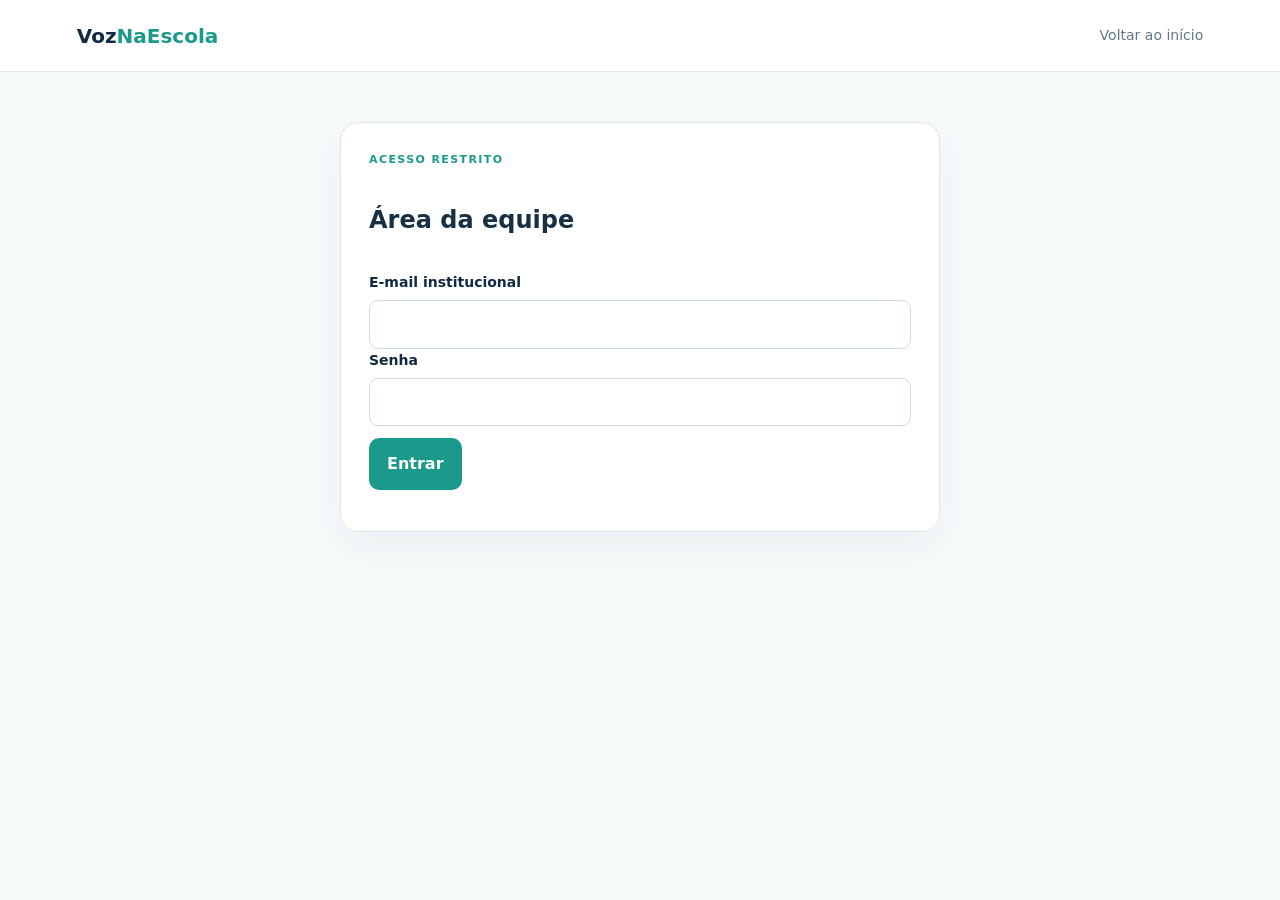
==== admin.html @ 46f4db60 "Atualiza cache do painel para categoria Celular" ====
<!doctype html><html lang="pt-BR"><head><meta charset="utf-8"><meta name="viewport" content="width=device-width,initial-scale=1"><title>Área da equipe — VozNaEscola</title><link rel="stylesheet" href="./styles.css"></head><body><header class="top"><a class="brand" href="./">Voz<span>NaEscola</span></a><nav><a href="./">Voltar ao início</a></nav></header><main class="admin-wrap"><section id="login" class="panel compact"><small>ACESSO RESTRITO</small><h1>Área da equipe</h1><form id="login-form"><label>E-mail institucional<input name="email" type="email" required></label><label>Senha<input name="password" type="password" required></label><button class="btn">Entrar</button><p id="login-status" class="status"></p></form></section><section id="dashboard" class="hidden"><div class="admin-header"><h1>Denúncias recebidas</h1><button class="btn" id="logout">Sair</button></div><p id="staff-name"></p><p class="danger-note">Informações confidenciais. Acesse somente quando necessário e siga o protocolo de proteção da escola.</p><div id="reports"></div></section></main><script type="module" src="./admin.js?v=cellphone-category-1"></script></body></html>
---- styles.css ----
:root{--navy:#102a43;--teal:#1b998b;--mint:#e6f5f2;--ink:#183044;--muted:#607789;--line:#dce6ec;--paper:#f7fafb}*{box-sizing:border-box}body{margin:0;background:var(--paper);color:var(--ink);font:16px/1.6 Inter,system-ui,sans-serif}.top{height:72px;background:white;border-bottom:1px solid var(--line);display:flex;align-items:center;justify-content:space-between;padding:0 6%}.brand{font-size:20px;font-weight:850;color:var(--navy);text-decoration:none}.brand b{background:var(--navy);color:white;border-radius:10px;padding:7px 12px}.brand span{color:var(--teal)}nav{display:flex;gap:24px}nav a{color:var(--muted);text-decoration:none;font-size:14px}.hero{padding:75px 9%;display:grid;grid-template-columns:1.2fr .8fr;gap:50px;align-items:center;background:linear-gradient(120deg,#eaf5f4,#f7fafb)}small{letter-spacing:1.4px;color:var(--teal);font-weight:800;font-size:11px}.hero h1{font-size:clamp(42px,5vw,65px);line-height:1.05;letter-spacing:-2px;color:var(--navy);margin:16px 0}.hero h1 em{font-style:normal;color:var(--teal)}.hero p{color:var(--muted);max-width:550px}.hero aside{background:white;border-radius:25px;padding:36px;min-height:250px;display:flex;flex-direction:column;justify-content:center;box-shadow:0 16px 45px #102a4310;transform:rotate(2deg)}aside b{color:var(--teal);font-size:28px}aside strong{font-size:29px;color:var(--navy);line-height:1.2}aside small{margin-top:18px;color:var(--muted);letter-spacing:0}.btn{display:inline-block;border:0;border-radius:10px;background:var(--teal);color:white;padding:13px 18px;text-decoration:none;font:inherit;font-weight:750;cursor:pointer;margin-top:12px}.light{background:white;color:var(--navy);border:1px solid var(--line)}.muted,.status{color:var(--muted);font-size:13px}.notice{max-width:1000px;margin:24px auto;padding:18px 22px;background:#fff7e8;border:1px solid #f2dfb8;border-radius:13px}.notice p{margin:3px 0;color:#765e30;font-size:14px}.section{max-width:900px;margin:78px auto;padding:0 24px}.section h2{font-size:36px;color:var(--navy);margin:8px 0}.section>p{color:var(--muted)}.panel{background:white;border:1px solid var(--line);border-radius:18px;padding:28px;box-shadow:0 14px 40px #102a430c}.grid{display:grid;grid-template-columns:1fr 1fr;gap:18px}.wide{grid-column:1/-1}label{display:flex;flex-direction:column;gap:7px;font-size:14px;font-weight:700;color:var(--navy)}input,select,textarea{width:100%;border:1px solid #cddbe3;border-radius:9px;padding:12px;background:white;color:var(--ink);font:inherit}textarea{resize:vertical}.privacy{background:var(--mint);padding:16px;border-radius:12px;margin:22px 0}.check{display:flex;flex-direction:row;align-items:flex-start;gap:10px;margin:16px 0}.check input{width:18px;flex:0 0 18px;margin-top:4px}.check span{display:flex;flex-direction:column}.check small{letter-spacing:0;color:var(--muted);font-weight:400}.hidden{display:none!important}.compact{max-width:600px;display:grid;gap:12px;margin:auto}.receipt{margin-top:18px}.secret{font-family:monospace;word-break:break-all;background:#f1f5f7;padding:10px;border-radius:8px}.steps{display:grid;grid-template-columns:repeat(3,1fr);gap:16px}.steps article{background:white;border:1px solid var(--line);border-radius:14px;padding:20px}.steps b{color:var(--teal)}.steps h3{color:var(--navy);margin:8px 0}.steps p{font-size:14px;color:var(--muted)}footer{background:var(--navy);color:#dce8ef;text-align:center;padding:32px 20px}footer small{letter-spacing:0;color:#9db1c0}.honeypot{position:absolute;left:-9999px}.admin-wrap{max-width:1050px;margin:50px auto;padding:0 24px}.admin-card{background:white;border:1px solid var(--line);border-radius:14px;padding:20px;margin:16px 0}.admin-card p{white-space:pre-wrap}.admin-controls{display:flex;gap:10px;flex-wrap:wrap}.admin-controls select{max-width:180px}.admin-header{display:flex;justify-content:space-between;align-items:center}.danger-note{color:#925b20;font-size:13px}@media(max-width:700px){.hero{grid-template-columns:1fr;padding:48px 24px}.hero aside{min-height:200px}.grid,.steps{grid-template-columns:1fr}.wide{grid-column:auto}.top{padding:0 18px}nav{gap:12px}nav a{font-size:12px}.panel{padding:20px}.section{margin:58px auto}}
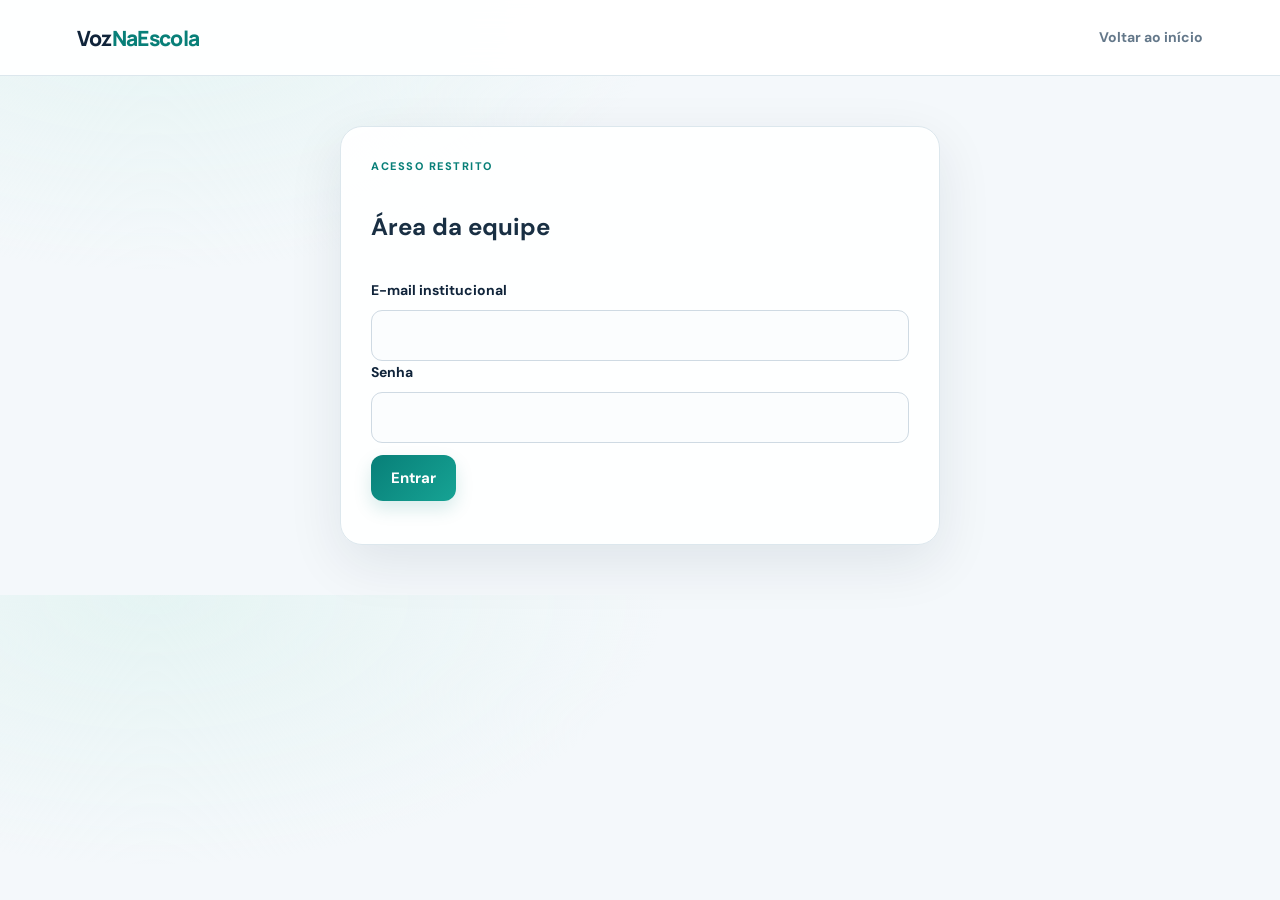
==== commit b1e5ee58: "Atualiza visual da área da equipe" ====
--- a/admin.html
+++ b/admin.html
@@ -1 +1 @@
-<!doctype html><html lang="pt-BR"><head><meta charset="utf-8"><meta name="viewport" content="width=device-width,initial-scale=1"><title>Área da equipe — VozNaEscola</title><link rel="stylesheet" href="./styles.css"></head><body><header class="top"><a class="brand" href="./">Voz<span>NaEscola</span></a><nav><a href="./">Voltar ao início</a></nav></header><main class="admin-wrap"><section id="login" class="panel compact"><small>ACESSO RESTRITO</small><h1>Área da equipe</h1><form id="login-form"><label>E-mail institucional<input name="email" type="email" required></label><label>Senha<input name="password" type="password" required></label><button class="btn">Entrar</button><p id="login-status" class="status"></p></form></section><section id="dashboard" class="hidden"><div class="admin-header"><h1>Denúncias recebidas</h1><button class="btn" id="logout">Sair</button></div><p id="staff-name"></p><p class="danger-note">Informações confidenciais. Acesse somente quando necessário e siga o protocolo de proteção da escola.</p><div id="reports"></div></section></main><script type="module" src="./admin.js?v=cellphone-category-1"></script></body></html>+<!doctype html><html lang="pt-BR"><head><meta charset="utf-8"><meta name="viewport" content="width=device-width,initial-scale=1"><title>Área da equipe — VozNaEscola</title><link rel="stylesheet" href="./styles.css?v=visual-refresh-1"></head><body><header class="top"><a class="brand" href="./">Voz<span>NaEscola</span></a><nav><a href="./">Voltar ao início</a></nav></header><main class="admin-wrap"><section id="login" class="panel compact"><small>ACESSO RESTRITO</small><h1>Área da equipe</h1><form id="login-form"><label>E-mail institucional<input name="email" type="email" required></label><label>Senha<input name="password" type="password" required></label><button class="btn">Entrar</button><p id="login-status" class="status"></p></form></section><section id="dashboard" class="hidden"><div class="admin-header"><h1>Denúncias recebidas</h1><button class="btn" id="logout">Sair</button></div><p id="staff-name"></p><p class="danger-note">Informações confidenciais. Acesse somente quando necessário e siga o protocolo de proteção da escola.</p><div id="reports"></div></section></main><script type="module" src="./admin.js?v=cellphone-category-1"></script></body></html>
--- a/styles.css
+++ b/styles.css
@@ -1 +1,12 @@
-:root{--navy:#102a43;--teal:#1b998b;--mint:#e6f5f2;--ink:#183044;--muted:#607789;--line:#dce6ec;--paper:#f7fafb}*{box-sizing:border-box}body{margin:0;background:var(--paper);color:var(--ink);font:16px/1.6 Inter,system-ui,sans-serif}.top{height:72px;background:white;border-bottom:1px solid var(--line);display:flex;align-items:center;justify-content:space-between;padding:0 6%}.brand{font-size:20px;font-weight:850;color:var(--navy);text-decoration:none}.brand b{background:var(--navy);color:white;border-radius:10px;padding:7px 12px}.brand span{color:var(--teal)}nav{display:flex;gap:24px}nav a{color:var(--muted);text-decoration:none;font-size:14px}.hero{padding:75px 9%;display:grid;grid-template-columns:1.2fr .8fr;gap:50px;align-items:center;background:linear-gradient(120deg,#eaf5f4,#f7fafb)}small{letter-spacing:1.4px;color:var(--teal);font-weight:800;font-size:11px}.hero h1{font-size:clamp(42px,5vw,65px);line-height:1.05;letter-spacing:-2px;color:var(--navy);margin:16px 0}.hero h1 em{font-style:normal;color:var(--teal)}.hero p{color:var(--muted);max-width:550px}.hero aside{background:white;border-radius:25px;padding:36px;min-height:250px;display:flex;flex-direction:column;justify-content:center;box-shadow:0 16px 45px #102a4310;transform:rotate(2deg)}aside b{color:var(--teal);font-size:28px}aside strong{font-size:29px;color:var(--navy);line-height:1.2}aside small{margin-top:18px;color:var(--muted);letter-spacing:0}.btn{display:inline-block;border:0;border-radius:10px;background:var(--teal);color:white;padding:13px 18px;text-decoration:none;font:inherit;font-weight:750;cursor:pointer;margin-top:12px}.light{background:white;color:var(--navy);border:1px solid var(--line)}.muted,.status{color:var(--muted);font-size:13px}.notice{max-width:1000px;margin:24px auto;padding:18px 22px;background:#fff7e8;border:1px solid #f2dfb8;border-radius:13px}.notice p{margin:3px 0;color:#765e30;font-size:14px}.section{max-width:900px;margin:78px auto;padding:0 24px}.section h2{font-size:36px;color:var(--navy);margin:8px 0}.section>p{color:var(--muted)}.panel{background:white;border:1px solid var(--line);border-radius:18px;padding:28px;box-shadow:0 14px 40px #102a430c}.grid{display:grid;grid-template-columns:1fr 1fr;gap:18px}.wide{grid-column:1/-1}label{display:flex;flex-direction:column;gap:7px;font-size:14px;font-weight:700;color:var(--navy)}input,select,textarea{width:100%;border:1px solid #cddbe3;border-radius:9px;padding:12px;background:white;color:var(--ink);font:inherit}textarea{resize:vertical}.privacy{background:var(--mint);padding:16px;border-radius:12px;margin:22px 0}.check{display:flex;flex-direction:row;align-items:flex-start;gap:10px;margin:16px 0}.check input{width:18px;flex:0 0 18px;margin-top:4px}.check span{display:flex;flex-direction:column}.check small{letter-spacing:0;color:var(--muted);font-weight:400}.hidden{display:none!important}.compact{max-width:600px;display:grid;gap:12px;margin:auto}.receipt{margin-top:18px}.secret{font-family:monospace;word-break:break-all;background:#f1f5f7;padding:10px;border-radius:8px}.steps{display:grid;grid-template-columns:repeat(3,1fr);gap:16px}.steps article{background:white;border:1px solid var(--line);border-radius:14px;padding:20px}.steps b{color:var(--teal)}.steps h3{color:var(--navy);margin:8px 0}.steps p{font-size:14px;color:var(--muted)}footer{background:var(--navy);color:#dce8ef;text-align:center;padding:32px 20px}footer small{letter-spacing:0;color:#9db1c0}.honeypot{position:absolute;left:-9999px}.admin-wrap{max-width:1050px;margin:50px auto;padding:0 24px}.admin-card{background:white;border:1px solid var(--line);border-radius:14px;padding:20px;margin:16px 0}.admin-card p{white-space:pre-wrap}.admin-controls{display:flex;gap:10px;flex-wrap:wrap}.admin-controls select{max-width:180px}.admin-header{display:flex;justify-content:space-between;align-items:center}.danger-note{color:#925b20;font-size:13px}@media(max-width:700px){.hero{grid-template-columns:1fr;padding:48px 24px}.hero aside{min-height:200px}.grid,.steps{grid-template-columns:1fr}.wide{grid-column:auto}.top{padding:0 18px}nav{gap:12px}nav a{font-size:12px}.panel{padding:20px}.section{margin:58px auto}}+@import url('https://fonts.googleapis.com/css2?family=DM+Sans:wght@400;500;600;700;800&family=Manrope:wght@500;600;700;800&display=swap');
+:root{--navy:#10243a;--teal:#087f78;--mint:#e5f5f1;--ink:#192f43;--muted:#64788a;--line:#dce7ed;--paper:#f4f8fb;--shadow:0 18px 55px rgba(16,36,58,.09)}
+*{box-sizing:border-box}html{scroll-behavior:smooth;scroll-padding-top:85px}body{margin:0;background:radial-gradient(ellipse at 12% 0%,#e5f4f3 0,transparent 32%),var(--paper);color:var(--ink);font:16px/1.65 'DM Sans',system-ui,sans-serif}
+.top{height:76px;position:sticky;top:0;z-index:10;background:#fffffff0;backdrop-filter:blur(16px);border-bottom:1px solid var(--line);display:flex;align-items:center;justify-content:space-between;padding:0 max(6%,calc((100% - 1160px)/2))}
+.brand{font:800 21px 'Manrope',sans-serif;color:var(--navy);text-decoration:none;letter-spacing:-.7px}.brand b{display:inline-grid;place-items:center;background:linear-gradient(145deg,#087f78,#36b5a6);color:white;border-radius:12px;width:36px;height:36px;margin-right:7px;box-shadow:0 6px 15px #087f7833}.brand span{color:var(--teal)}nav{display:flex;gap:28px}nav a{color:var(--muted);text-decoration:none;font-size:14px;font-weight:700}nav a:hover{color:var(--teal)}
+.hero{position:relative;overflow:hidden;padding:88px max(9%,calc((100% - 1120px)/2));display:grid;grid-template-columns:1.2fr .8fr;gap:65px;align-items:center;background:linear-gradient(125deg,#e6f5f2,#f4f8fb 55%,#e9f0fa)}.hero:before{content:"";position:absolute;width:380px;height:380px;border:1px solid #087f7818;border-radius:50%;right:-100px;top:-190px;box-shadow:0 0 0 35px #087f7808,0 0 0 75px #087f7805}.hero>div,.hero aside{position:relative;z-index:1}.hero h1{font:800 clamp(42px,5vw,68px)/1.06 'Manrope',sans-serif;letter-spacing:-2.8px;color:var(--navy);margin:18px 0}.hero h1 em{font-style:normal;color:var(--teal)}.hero p{color:var(--muted);max-width:560px}.hero aside{background:linear-gradient(145deg,#102a43,#17435a);color:white;border-radius:28px;padding:38px;min-height:280px;display:flex;flex-direction:column;justify-content:center;box-shadow:0 24px 60px #102a432b;transform:rotate(1deg)}.hero aside:after{content:"";position:absolute;inset:12px;border:1px solid #ffffff22;border-radius:20px;pointer-events:none}aside b{color:#62d4c1;font-size:32px}aside strong{font:800 32px/1.2 'Manrope',sans-serif;color:white}aside small{margin-top:18px;color:#b7d2d8;letter-spacing:0}
+small{letter-spacing:1.5px;color:var(--teal);font-weight:800;font-size:11px}.btn{display:inline-flex;align-items:center;justify-content:center;border:0;border-radius:12px;background:linear-gradient(135deg,#087f78,#16a394);color:white;padding:13px 20px;text-decoration:none;font:700 15px 'DM Sans',sans-serif;cursor:pointer;margin-top:12px;box-shadow:0 8px 18px #087f7828;transition:transform .18s,box-shadow .18s}.btn:hover{transform:translateY(-2px);box-shadow:0 12px 24px #087f7838}.btn:disabled{opacity:.6;cursor:wait;transform:none}.light{background:white;color:var(--navy);border:1px solid var(--line);box-shadow:0 5px 14px #102a430b}.muted,.status{color:var(--muted);font-size:13px}
+.notice{max-width:1000px;margin:28px auto;padding:19px 23px;background:#fff8e9;border:1px solid #f1dfb9;border-left:5px solid #e4a83c;border-radius:15px;box-shadow:0 8px 25px #102a4308}.notice p{margin:3px 0;color:#765e30;font-size:14px}
+.section{max-width:940px;margin:82px auto;padding:0 24px}.section h2{font:800 36px 'Manrope',sans-serif;letter-spacing:-1.1px;color:var(--navy);margin:8px 0}.section>p{color:var(--muted)}
+.panel{background:#fffffff2;border:1px solid var(--line);border-radius:22px;padding:30px;box-shadow:var(--shadow)}.grid{display:grid;grid-template-columns:1fr 1fr;gap:20px}.wide{grid-column:1/-1}label{display:flex;flex-direction:column;gap:8px;font-size:14px;font-weight:700;color:var(--navy)}input,select,textarea{width:100%;border:1px solid #cfdae3;border-radius:11px;padding:13px 14px;background:#fbfdfe;color:var(--ink);font:inherit;outline:none;transition:border .2s,box-shadow .2s}input:focus,select:focus,textarea:focus{border-color:#21a395;box-shadow:0 0 0 4px #21a3951c;background:white}textarea{resize:vertical;min-height:130px}.privacy{background:linear-gradient(120deg,#e8f7f2,#f0faf8);border:1px solid #d1eee6;padding:18px;border-radius:15px;margin:24px 0}.check{display:flex;flex-direction:row;align-items:flex-start;gap:11px;margin:17px 0}.check input{width:18px;flex:0 0 18px;margin-top:4px;accent-color:var(--teal)}.check span{display:flex;flex-direction:column}.check small{letter-spacing:0;color:var(--muted);font-weight:400}.hidden{display:none!important}.compact{max-width:600px;display:grid;gap:12px;margin:auto}.secret{font:700 14px/1.6 ui-monospace,monospace;word-break:break-all;background:#eff5f7;border:1px dashed #b9cbd5;padding:13px;border-radius:10px}.important-note{background:#fff5dc;border:1px solid #f0d99e;border-left:5px solid #e0a12c;padding:16px;border-radius:12px;color:#684d19}.steps{display:grid;grid-template-columns:repeat(3,1fr);gap:18px}.steps article{background:white;border:1px solid var(--line);border-radius:18px;padding:23px;box-shadow:0 10px 30px #102a4308}.steps b{display:inline-grid;place-items:center;width:38px;height:38px;border-radius:12px;background:var(--mint);color:var(--teal)}.steps h3{font:800 18px 'Manrope',sans-serif;color:var(--navy);margin:12px 0 5px}.steps p{font-size:14px;color:var(--muted)}
+footer{background:linear-gradient(120deg,#10243a,#17445a);color:#dce8ef;text-align:center;padding:40px 20px;margin-top:90px}footer small{letter-spacing:0;color:#9db9c8}.honeypot{position:absolute;left:-9999px}.admin-wrap{max-width:1080px;margin:50px auto;padding:0 24px}.admin-card{background:white;border:1px solid var(--line);border-radius:18px;padding:22px;margin:16px 0;box-shadow:0 10px 30px #102a430a}.admin-card p{white-space:pre-wrap}.admin-controls{display:flex;gap:10px;flex-wrap:wrap}.admin-controls select{max-width:180px}.admin-header{display:flex;justify-content:space-between;align-items:center;gap:16px}.danger-note{color:#925b20;font-size:13px}
+@media(max-width:700px){.hero{grid-template-columns:1fr;padding:55px 24px;gap:28px}.hero aside{min-height:210px}.hero h1{letter-spacing:-1.8px}.grid,.steps{grid-template-columns:1fr}.wide{grid-column:auto}.top{height:66px;padding:0 18px}nav{gap:12px}nav a{font-size:12px}.panel{padding:20px;border-radius:17px}.section{margin:60px auto}.notice{margin:18px 16px}.section h2{font-size:30px}}@media(prefers-reduced-motion:reduce){html{scroll-behavior:auto}*,*:before,*:after{transition:none!important}}
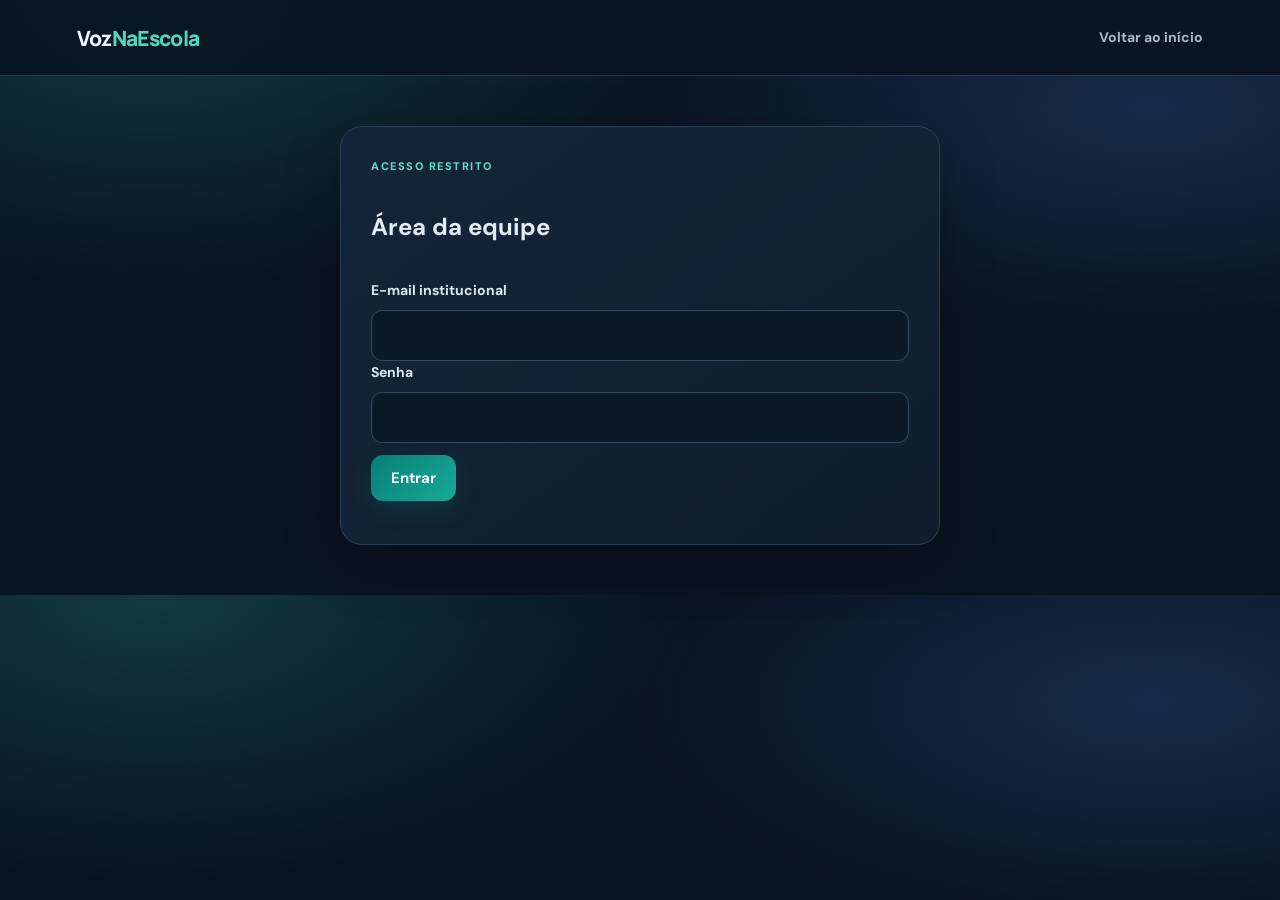
==== commit 451e2f1b: "Atualiza cache dark da área da equipe" ====
--- a/admin.html
+++ b/admin.html
@@ -1 +1 @@
-<!doctype html><html lang="pt-BR"><head><meta charset="utf-8"><meta name="viewport" content="width=device-width,initial-scale=1"><title>Área da equipe — VozNaEscola</title><link rel="stylesheet" href="./styles.css?v=visual-refresh-1"></head><body><header class="top"><a class="brand" href="./">Voz<span>NaEscola</span></a><nav><a href="./">Voltar ao início</a></nav></header><main class="admin-wrap"><section id="login" class="panel compact"><small>ACESSO RESTRITO</small><h1>Área da equipe</h1><form id="login-form"><label>E-mail institucional<input name="email" type="email" required></label><label>Senha<input name="password" type="password" required></label><button class="btn">Entrar</button><p id="login-status" class="status"></p></form></section><section id="dashboard" class="hidden"><div class="admin-header"><h1>Denúncias recebidas</h1><button class="btn" id="logout">Sair</button></div><p id="staff-name"></p><p class="danger-note">Informações confidenciais. Acesse somente quando necessário e siga o protocolo de proteção da escola.</p><div id="reports"></div></section></main><script type="module" src="./admin.js?v=cellphone-category-1"></script></body></html>+<!doctype html><html lang="pt-BR"><head><meta charset="utf-8"><meta name="viewport" content="width=device-width,initial-scale=1"><title>Área da equipe — VozNaEscola</title><link rel="stylesheet" href="./styles.css?v=dark-theme-1"></head><body><header class="top"><a class="brand" href="./">Voz<span>NaEscola</span></a><nav><a href="./">Voltar ao início</a></nav></header><main class="admin-wrap"><section id="login" class="panel compact"><small>ACESSO RESTRITO</small><h1>Área da equipe</h1><form id="login-form"><label>E-mail institucional<input name="email" type="email" required></label><label>Senha<input name="password" type="password" required></label><button class="btn">Entrar</button><p id="login-status" class="status"></p></form></section><section id="dashboard" class="hidden"><div class="admin-header"><h1>Denúncias recebidas</h1><button class="btn" id="logout">Sair</button></div><p id="staff-name"></p><p class="danger-note">Informações confidenciais. Acesse somente quando necessário e siga o protocolo de proteção da escola.</p><div id="reports"></div></section></main><script type="module" src="./admin.js?v=cellphone-category-1"></script></body></html>
--- a/styles.css
+++ b/styles.css
@@ -10,3 +10,37 @@
 .panel{background:#fffffff2;border:1px solid var(--line);border-radius:22px;padding:30px;box-shadow:var(--shadow)}.grid{display:grid;grid-template-columns:1fr 1fr;gap:20px}.wide{grid-column:1/-1}label{display:flex;flex-direction:column;gap:8px;font-size:14px;font-weight:700;color:var(--navy)}input,select,textarea{width:100%;border:1px solid #cfdae3;border-radius:11px;padding:13px 14px;background:#fbfdfe;color:var(--ink);font:inherit;outline:none;transition:border .2s,box-shadow .2s}input:focus,select:focus,textarea:focus{border-color:#21a395;box-shadow:0 0 0 4px #21a3951c;background:white}textarea{resize:vertical;min-height:130px}.privacy{background:linear-gradient(120deg,#e8f7f2,#f0faf8);border:1px solid #d1eee6;padding:18px;border-radius:15px;margin:24px 0}.check{display:flex;flex-direction:row;align-items:flex-start;gap:11px;margin:17px 0}.check input{width:18px;flex:0 0 18px;margin-top:4px;accent-color:var(--teal)}.check span{display:flex;flex-direction:column}.check small{letter-spacing:0;color:var(--muted);font-weight:400}.hidden{display:none!important}.compact{max-width:600px;display:grid;gap:12px;margin:auto}.secret{font:700 14px/1.6 ui-monospace,monospace;word-break:break-all;background:#eff5f7;border:1px dashed #b9cbd5;padding:13px;border-radius:10px}.important-note{background:#fff5dc;border:1px solid #f0d99e;border-left:5px solid #e0a12c;padding:16px;border-radius:12px;color:#684d19}.steps{display:grid;grid-template-columns:repeat(3,1fr);gap:18px}.steps article{background:white;border:1px solid var(--line);border-radius:18px;padding:23px;box-shadow:0 10px 30px #102a4308}.steps b{display:inline-grid;place-items:center;width:38px;height:38px;border-radius:12px;background:var(--mint);color:var(--teal)}.steps h3{font:800 18px 'Manrope',sans-serif;color:var(--navy);margin:12px 0 5px}.steps p{font-size:14px;color:var(--muted)}
 footer{background:linear-gradient(120deg,#10243a,#17445a);color:#dce8ef;text-align:center;padding:40px 20px;margin-top:90px}footer small{letter-spacing:0;color:#9db9c8}.honeypot{position:absolute;left:-9999px}.admin-wrap{max-width:1080px;margin:50px auto;padding:0 24px}.admin-card{background:white;border:1px solid var(--line);border-radius:18px;padding:22px;margin:16px 0;box-shadow:0 10px 30px #102a430a}.admin-card p{white-space:pre-wrap}.admin-controls{display:flex;gap:10px;flex-wrap:wrap}.admin-controls select{max-width:180px}.admin-header{display:flex;justify-content:space-between;align-items:center;gap:16px}.danger-note{color:#925b20;font-size:13px}
 @media(max-width:700px){.hero{grid-template-columns:1fr;padding:55px 24px;gap:28px}.hero aside{min-height:210px}.hero h1{letter-spacing:-1.8px}.grid,.steps{grid-template-columns:1fr}.wide{grid-column:auto}.top{height:66px;padding:0 18px}nav{gap:12px}nav a{font-size:12px}.panel{padding:20px;border-radius:17px}.section{margin:60px auto}.notice{margin:18px 16px}.section h2{font-size:30px}}@media(prefers-reduced-motion:reduce){html{scroll-behavior:auto}*,*:before,*:after{transition:none!important}}
+
+
+/* Tema dark — VozNaEscola */
+:root{color-scheme:dark;--navy:#e5edf7;--teal:#52d6c2;--mint:#153b3b;--ink:#e4edf6;--muted:#9aadc0;--line:#263b50;--paper:#091421;--shadow:0 18px 55px rgba(0,0,0,.28)}
+body{background:radial-gradient(ellipse at 12% 0%,#123a3c 0,transparent 34%),radial-gradient(ellipse at 90% 18%,#172c4a 0,transparent 32%),#091421;color:var(--ink)}
+.top{background:rgba(9,20,33,.88);border-color:#263b50}
+.brand{color:#edf5ff}.brand b{background:linear-gradient(145deg,#0b887e,#35c7b2);box-shadow:0 6px 18px #21b9a533}.brand span{color:#52d6c2}
+nav a{color:#a8bacb}nav a:hover{color:#69e1ce}
+.hero{background:radial-gradient(ellipse at 75% 20%,#1d4b59 0,transparent 40%),linear-gradient(125deg,#10283a,#101e34 55%,#17233c)}
+.hero:before{border-color:#52d6c21c;box-shadow:0 0 0 35px #52d6c208,0 0 0 75px #52d6c205}
+.hero h1{color:#f0f6ff}.hero h1 em{color:#62e0cd}.hero p{color:#b1c1d1}
+.hero aside{background:linear-gradient(145deg,#173e50,#172d4b);border:1px solid #ffffff17;box-shadow:0 24px 60px #0006}
+.hero aside:after{border-color:#ffffff20}
+small{color:#63dbc8}
+.btn{background:linear-gradient(135deg,#087f78,#18a995);color:#f4fffd;box-shadow:0 8px 22px #087f7835}.light{background:#17283b;color:#e7f0f9;border-color:#344b61;box-shadow:none}
+.muted,.status{color:#9aadc0}
+.notice{background:#352c1d;border-color:#67502a;border-left-color:#e1ad50;box-shadow:0 8px 25px #0003}.notice p{color:#e3c994}
+.section h2{color:#edf5ff}.section>p{color:#a4b6c8}
+.panel{background:linear-gradient(145deg,#142538,#101e2e);border-color:#2b4055;box-shadow:var(--shadow)}
+label{color:#dce8f4}
+input,select,textarea{background:#0b1928;color:#e5eef8;border-color:#344b60}
+input::placeholder,textarea::placeholder{color:#71869a}
+input:focus,select:focus,textarea:focus{background:#102236;border-color:#52d6c2;box-shadow:0 0 0 4px #52d6c21c}
+.privacy{background:linear-gradient(120deg,#123c3b,#14312f);border-color:#245c55}
+.check small{color:#9aadc0}.check input{accent-color:#52d6c2}
+.secret{background:#0b1928;border-color:#38566b;color:#c9e8e4}
+.important-note{background:#382e1b;border-color:#74592b;border-left-color:#e3ad4d;color:#f2d99e}
+.steps article{background:#142538;border-color:#2b4055;box-shadow:0 10px 30px #0003}
+.steps b{background:#153b3b;color:#6ce2cf}.steps h3{color:#e9f2fb}.steps p{color:#9aadc0}
+footer{background:linear-gradient(120deg,#07111e,#102b40);color:#dce8ef;border-top:1px solid #263b50}
+footer small{color:#9db9c8}
+.admin-wrap{color:#e4edf6}.admin-card{background:#142538;border-color:#2b4055;box-shadow:0 10px 30px #0003}.admin-card p{color:#b8c8d7}.admin-controls select{background:#0b1928;color:#e5eef8}
+.danger-note{color:#e9bd77}
+@media(max-width:700px){.hero{background:radial-gradient(ellipse at 80% 10%,#1d4b59 0,transparent 40%),linear-gradient(125deg,#10283a,#101e34)}}
